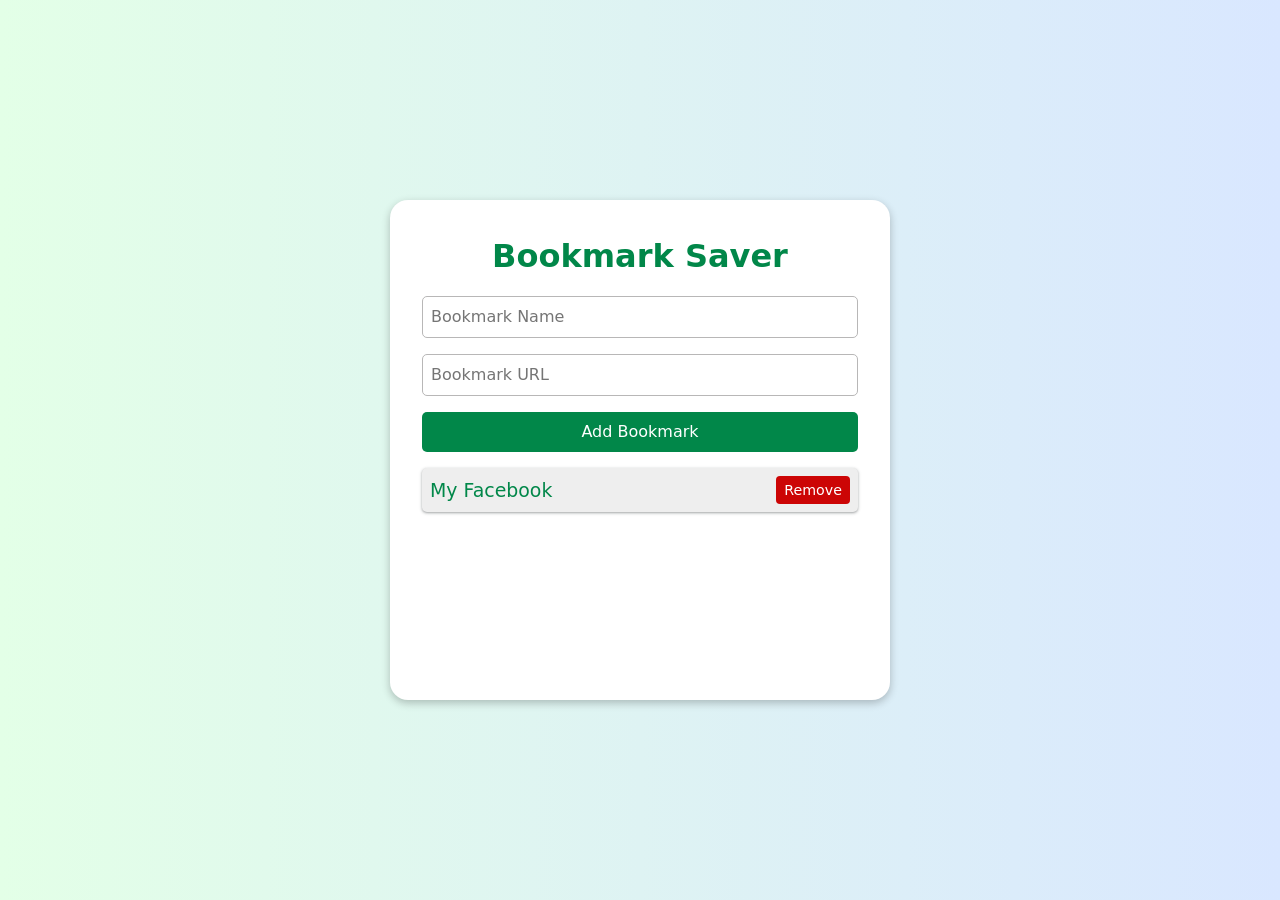
==== bookmark-saver/index.html @ 51c74cc8 "add html css js" ====
<!DOCTYPE html>
<html lang="en">

<head>
    <meta charset="UTF-8">
    <meta name="viewport" content="width=device-width, initial-scale=1.0">
    <title>Bookmark Saver</title>
    <link rel="stylesheet" href="style.css">
    <script src="script.js" defer></script>
</head>

<body>
    <main class="main">
        <div class="container">
            <div class="app-container">
                <h1>Bookmark Saver</h1>

                <div class="input-container">
                    <input type="text" id="bookmark-name" placeholder="Bookmark Name" />
                    <input type="url" id="bookmark-url" placeholder="Bookmark URL" />
                    <button id="add-bookmark">Add Bookmark</button>
                </div>

                <ul id="bookmark-list">
                    <li><a href="facebook.com">My Facebook</a> <button>Remove</button></li>
                </ul>
            </div>
        </div>
    </main>
</body>

</html>
---- bookmark-saver/style.css ----
*,
*::before,
*::after {
	box-sizing: border-box;
}

* {
	margin: 0;
	padding: 0;
}

:root {
	--font-dark: #333;
	--font-light: #fff;

	--primary-bg-color: #edf4fc;
	--light-bg-color: #fff;

	--fs-sm: clamp(0.8rem, 0.17vi + 0.76rem, 0.89rem);
	--fs-base: clamp(1rem, 0.34vi + 0.91rem, 1.19rem);
	--fs-md: clamp(1.25rem, 0.61vi + 1.1rem, 1.58rem);
	--fs-lg: clamp(1.56rem, 1vi + 1.31rem, 2.11rem);
	--fs-xl: clamp(1.95rem, 1.56vi + 1.56rem, 2.81rem);
	--fs-xxl: clamp(2.44rem, 2.38vi + 1.85rem, 3.75rem);
	--fs-xxxl: clamp(3.05rem, 3.54vi + 2.17rem, 5rem);
}

html {
	-webkit-text-size-adjust: none;
	text-size-adjust: none;
	-webkit-font-smoothing: antialiased;
}

body {
	font-family: system-ui;
	min-height: 100svh;
	color: var(--font-dark);
	line-height: 1.5;

	background: linear-gradient(90deg, #e3ffe7 0%, #d9e7ff 100%);
}

input,
button,
textarea,
select {
	font: inherit;
}

.container {
	max-inline-size: 1200px;
	margin-inline: auto;
	width: 95%;
	height: 100vh;
	display: flex;
	justify-content: center;
	align-items: center;
}

ul {
	list-style: none;
}

a {
	text-decoration: none;
	color: #018749;
	font-size: var(--fs-base);
}

button {
	background: #018749;
	border: none;
	color: var(--font-light);
	cursor: pointer;
}

h1 {
	color: #018749;
	text-align: center;
	margin-bottom: 1rem;
}

.app-container {
	background-color: var(--light-bg-color);
	padding: 2rem;
	border-radius: 1.125rem;
	box-shadow: rgba(0, 0, 0, 0.24) 0px 3px 8px;
	min-height: 500px;
	width: 100%;
	max-width: 500px;
}

.input-container {
	display: flex;
	flex-direction: column;
	gap: 1rem;
	margin-bottom: 1rem;
}

input {
	padding: 0.5rem;
	border: 1px solid #b8b7b7;
	border-radius: 5px;
}

.input-container > button {
	padding: 0.5rem;
	border-radius: 5px;
	transition: all 0.3s ease;
}

.input-container > button:hover {
	background-color: #26bb75;
}

#bookmark-list button {
	padding: 0.2rem 0.5rem;
	border-radius: 4px;
	font-size: var(--fs-sm);
	background-color: #cc0505;
	transition: all 0.3s ease;
}

#bookmark-list button:hover {
	background-color: #df2b2b;
}

li {
	background-color: #eee;
	padding: 0.5rem;
	border-radius: 5px;
	box-shadow:
		rgba(60, 64, 67, 0.3) 0px 1px 2px 0px,
		rgba(60, 64, 67, 0.15) 0px 1px 3px 1px;
	display: flex;
	justify-content: space-between;
	align-items: center;
}
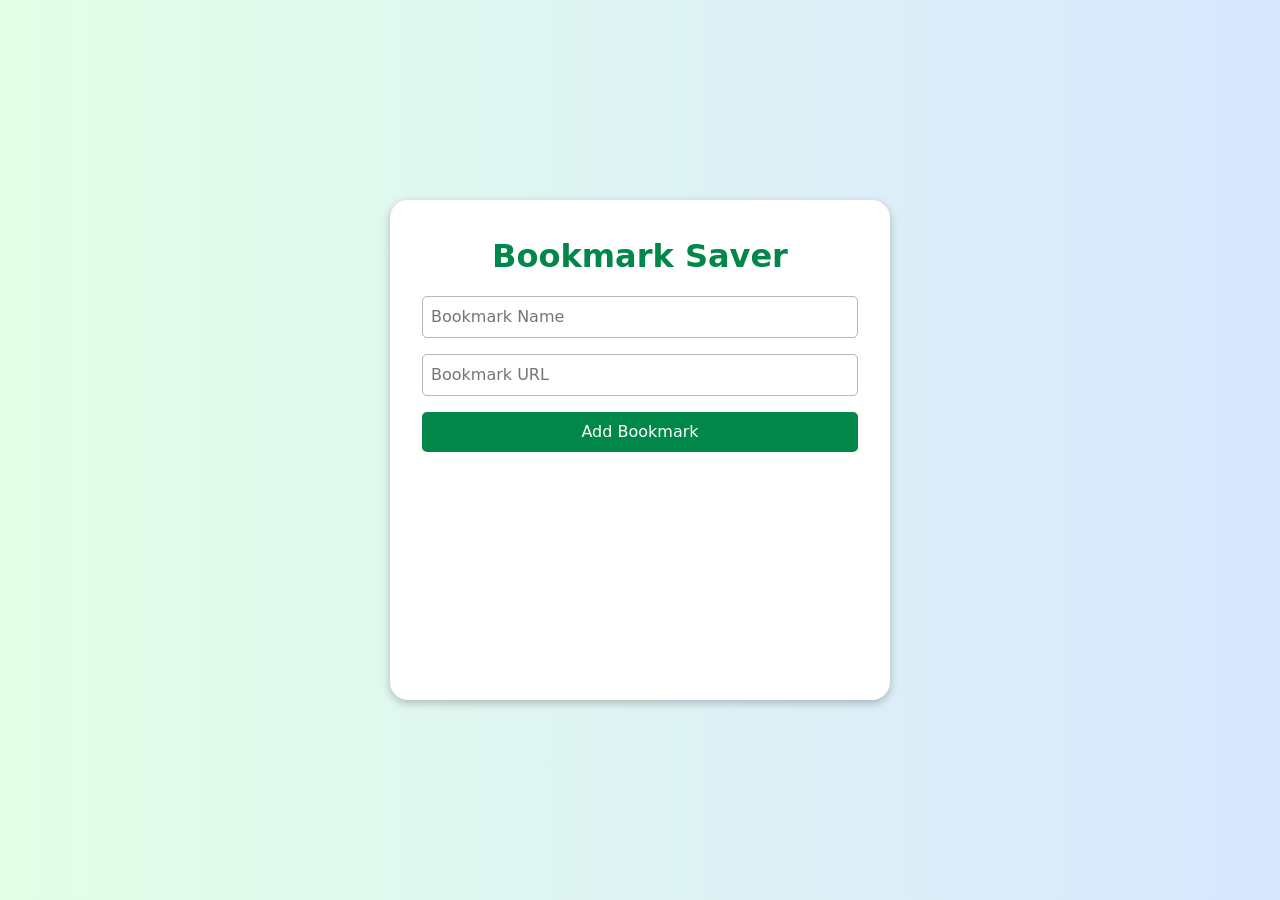
==== commit b57ec5dc: "edit html css and js" ====
--- a/bookmark-saver/index.html
+++ b/bookmark-saver/index.html
@@ -21,9 +21,7 @@
                     <button id="add-bookmark">Add Bookmark</button>
                 </div>
 
-                <ul id="bookmark-list">
-                    <li><a href="facebook.com">My Facebook</a> <button>Remove</button></li>
-                </ul>
+                <ul id="bookmark-list"></ul>
             </div>
         </div>
     </main>
--- a/bookmark-saver/style.css
+++ b/bookmark-saver/style.css
@@ -113,6 +113,12 @@
 	background-color: #26bb75;
 }
 
+#bookmark-list {
+	display: flex;
+	flex-direction: column;
+	gap: 1rem;
+}
+
 #bookmark-list button {
 	padding: 0.2rem 0.5rem;
 	border-radius: 4px;
